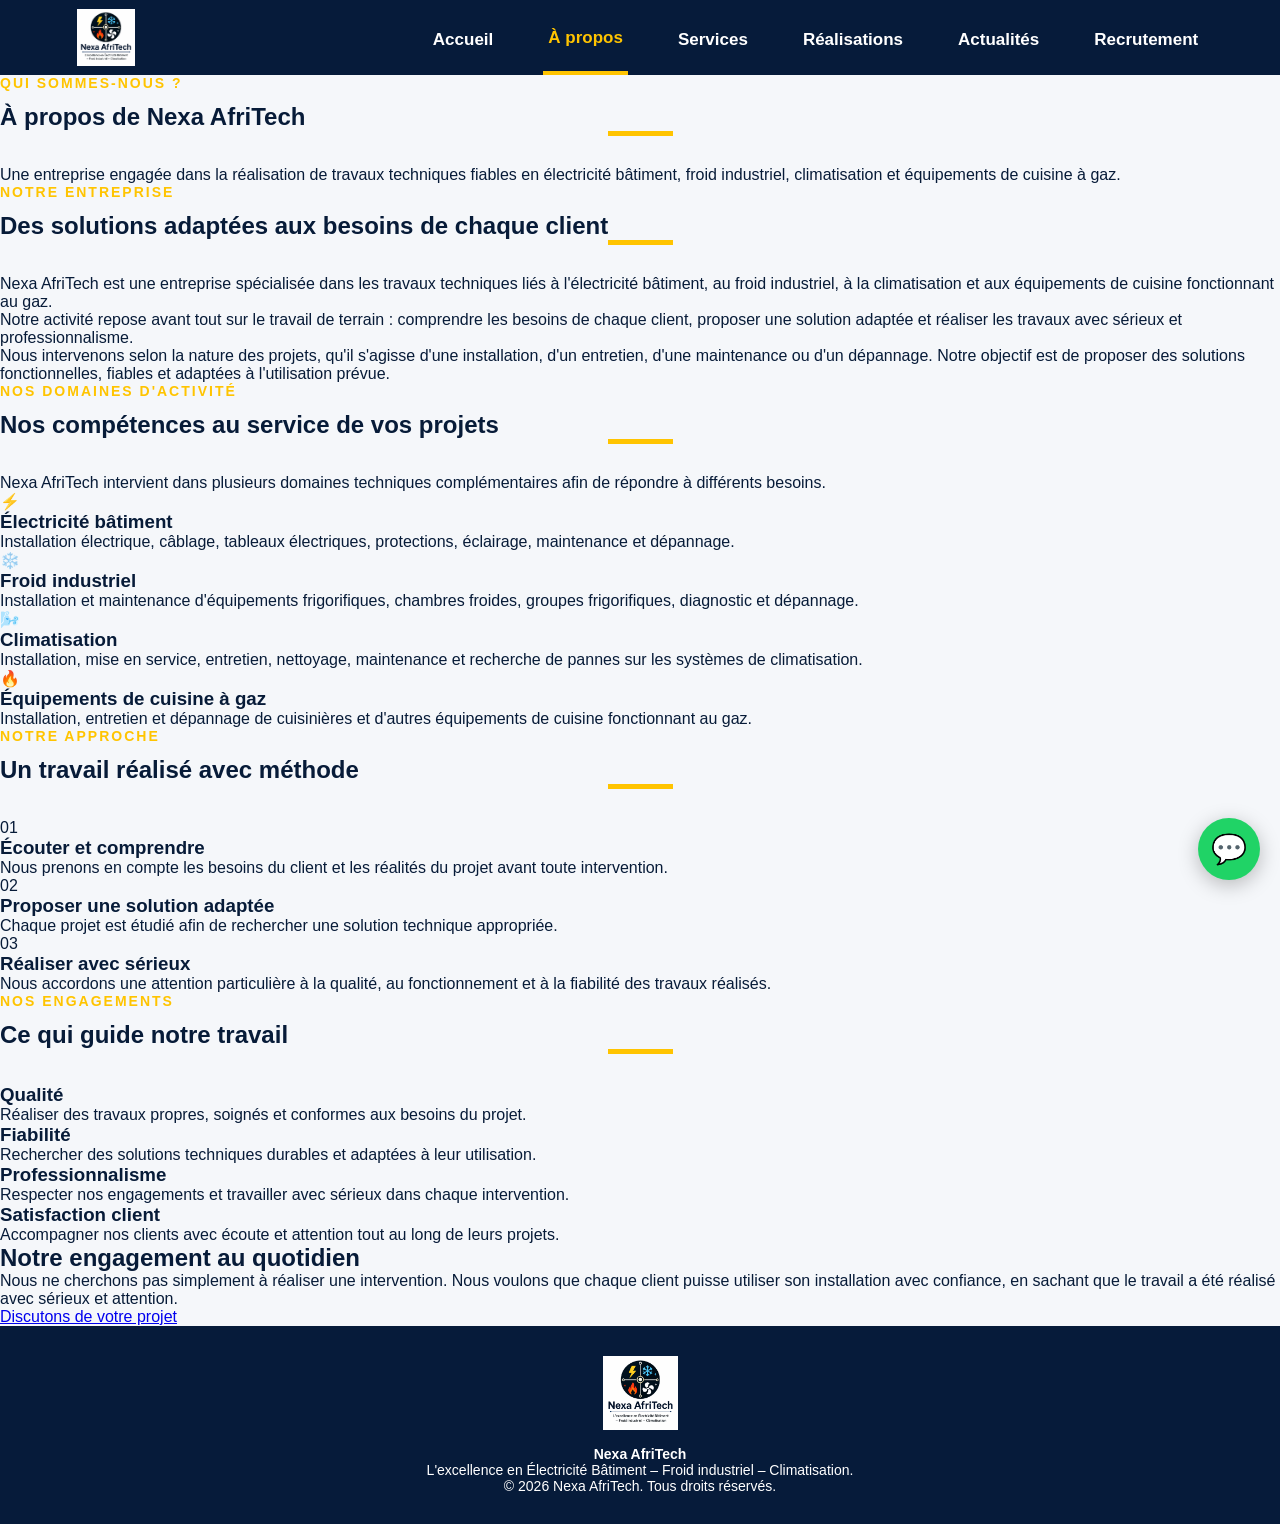
==== a-propos.html @ 1cb31bac "Create a-propos.html" ====
<!DOCTYPE html>
<html lang="fr-BJ">

<head>

    <meta charset="UTF-8">

    <meta
        name="viewport"
        content="width=device-width, initial-scale=1.0">

    <title>
        À propos | Nexa AfriTech
    </title>

    <meta
        name="description"
        content="Découvrez Nexa AfriTech, entreprise spécialisée en électricité bâtiment, froid industriel, climatisation et équipements de cuisine à gaz.">

    <meta
        name="robots"
        content="index, follow">

    <meta
        name="author"
        content="Nexa AfriTech">

    <meta
        name="theme-color"
        content="#061b3a">

    <link
        rel="canonical"
        href="https://nexaafritech71-afk.github.io/NexaAfriTech/a-propos.html">

    <!-- OPEN GRAPH -->

    <meta
        property="og:type"
        content="website">

    <meta
        property="og:locale"
        content="fr_BJ">

    <meta
        property="og:site_name"
        content="Nexa AfriTech">

    <meta
        property="og:title"
        content="À propos | Nexa AfriTech">

    <meta
        property="og:description"
        content="Découvrez Nexa AfriTech et nos domaines d'expertise.">

    <meta
        property="og:url"
        content="https://nexaafritech71-afk.github.io/NexaAfriTech/a-propos.html">

    <meta
        property="og:image"
        content="https://nexaafritech71-afk.github.io/NexaAfriTech/logo.webp">

    <link
        rel="stylesheet"
        href="style.css">

</head>


<body>


<!-- =========================
     MENU
========================== -->

<header class="navbar">

    <a
        href="index.html"
        class="brand"
        aria-label="Accueil Nexa AfriTech">

        <img
            src="logo.webp"
            alt="Logo Nexa AfriTech"
            width="58"
            height="58">

    </a>


    <button
        class="menu-toggle"
        id="menuToggle"
        type="button"
        aria-label="Ouvrir le menu"
        aria-expanded="false"
        aria-controls="navLinks">

        ☰

    </button>


    <nav
        class="nav-links"
        id="navLinks"
        aria-label="Navigation principale">

        <a href="index.html">
            Accueil
        </a>

        <a
            href="a-propos.html"
            class="active"
            aria-current="page">

            À propos
        </a>

        <a href="services.html">
            Services
        </a>

        <a href="realisations.html">
            Réalisations
        </a>

        <a href="actualites.html">
            Actualités
        </a>

        <a href="recrutement.html">
            Recrutement
        </a>

    </nav>

</header>


<main>


<!-- =========================
     EN-TÊTE
========================== -->

<section class="apropos-header">

    <p class="section-subtitle">
        QUI SOMMES-NOUS ?
    </p>

    <h1>
        À propos de Nexa AfriTech
    </h1>

    <div class="yellow-line"></div>

    <p>
        Une entreprise engagée dans la réalisation de travaux
        techniques fiables en électricité bâtiment, froid industriel,
        climatisation et équipements de cuisine à gaz.
    </p>

</section>


<!-- =========================
     PRÉSENTATION
========================== -->

<section class="apropos-presentation">

    <div class="apropos-presentation-content">

        <div class="apropos-text">

            <p class="section-subtitle">
                NOTRE ENTREPRISE
            </p>

            <h2>
                Des solutions adaptées aux besoins de chaque client
            </h2>

            <div class="yellow-line"></div>

            <p>
                Nexa AfriTech est une entreprise spécialisée dans les
                travaux techniques liés à l'électricité bâtiment, au froid
                industriel, à la climatisation et aux équipements de cuisine
                fonctionnant au gaz.
            </p>

            <p>
                Notre activité repose avant tout sur le travail de terrain :
                comprendre les besoins de chaque client, proposer une solution
                adaptée et réaliser les travaux avec sérieux et professionnalisme.
            </p>

            <p>
                Nous intervenons selon la nature des projets, qu'il s'agisse
                d'une installation, d'un entretien, d'une maintenance ou d'un
                dépannage. Notre objectif est de proposer des solutions
                fonctionnelles, fiables et adaptées à l'utilisation prévue.
            </p>

        </div>

    </div>

</section>


<!-- =========================
     DOMAINES D'ACTIVITÉ
========================== -->

<section class="apropos-domains">

    <div class="apropos-section-intro">

        <p class="section-subtitle">
            NOS DOMAINES D'ACTIVITÉ
        </p>

        <h2>
            Nos compétences au service de vos projets
        </h2>

        <div class="yellow-line"></div>

        <p>
            Nexa AfriTech intervient dans plusieurs domaines techniques
            complémentaires afin de répondre à différents besoins.
        </p>

    </div>


    <div class="apropos-domains-grid">


        <!-- ÉLECTRICITÉ -->

        <article class="apropos-domain-card">

            <div class="apropos-domain-icon">
                ⚡
            </div>

            <h3>
                Électricité bâtiment
            </h3>

            <p>
                Installation électrique, câblage, tableaux électriques,
                protections, éclairage, maintenance et dépannage.
            </p>

        </article>


        <!-- FROID -->

        <article class="apropos-domain-card">

            <div class="apropos-domain-icon">
                ❄️
            </div>

            <h3>
                Froid industriel
            </h3>

            <p>
                Installation et maintenance d'équipements frigorifiques,
                chambres froides, groupes frigorifiques, diagnostic
                et dépannage.
            </p>

        </article>


        <!-- CLIMATISATION -->

        <article class="apropos-domain-card">

            <div class="apropos-domain-icon">
                🌬️
            </div>

            <h3>
                Climatisation
            </h3>

            <p>
                Installation, mise en service, entretien, nettoyage,
                maintenance et recherche de pannes sur les systèmes
                de climatisation.
            </p>

        </article>


        <!-- GAZ -->

        <article class="apropos-domain-card">

            <div class="apropos-domain-icon">
                🔥
            </div>

            <h3>
                Équipements de cuisine à gaz
            </h3>

            <p>
                Installation, entretien et dépannage de cuisinières
                et d'autres équipements de cuisine fonctionnant au gaz.
            </p>

        </article>

    </div>

</section>


<!-- =========================
     NOTRE FAÇON DE TRAVAILLER
========================== -->

<section class="apropos-work">

    <div class="apropos-work-content">

        <p class="section-subtitle">
            NOTRE APPROCHE
        </p>

        <h2>
            Un travail réalisé avec méthode
        </h2>

        <div class="yellow-line"></div>

        <div class="apropos-work-grid">

            <div class="apropos-work-item">

                <span>01</span>

                <h3>
                    Écouter et comprendre
                </h3>

                <p>
                    Nous prenons en compte les besoins du client
                    et les réalités du projet avant toute intervention.
                </p>

            </div>


            <div class="apropos-work-item">

                <span>02</span>

                <h3>
                    Proposer une solution adaptée
                </h3>

                <p>
                    Chaque projet est étudié afin de rechercher
                    une solution technique appropriée.
                </p>

            </div>


            <div class="apropos-work-item">

                <span>03</span>

                <h3>
                    Réaliser avec sérieux
                </h3>

                <p>
                    Nous accordons une attention particulière
                    à la qualité, au fonctionnement et à la fiabilité
                    des travaux réalisés.
                </p>

            </div>

        </div>

    </div>

</section>


<!-- =========================
     NOS ENGAGEMENTS
========================== -->

<section class="apropos-engagements">

    <div class="apropos-section-intro">

        <p class="section-subtitle">
            NOS ENGAGEMENTS
        </p>

        <h2>
            Ce qui guide notre travail
        </h2>

        <div class="yellow-line"></div>

    </div>


    <div class="apropos-engagements-grid">

        <div class="apropos-engagement">

            <h3>
                Qualité
            </h3>

            <p>
                Réaliser des travaux propres, soignés
                et conformes aux besoins du projet.
            </p>

        </div>


        <div class="apropos-engagement">

            <h3>
                Fiabilité
            </h3>

            <p>
                Rechercher des solutions techniques
                durables et adaptées à leur utilisation.
            </p>

        </div>


        <div class="apropos-engagement">

            <h3>
                Professionnalisme
            </h3>

            <p>
                Respecter nos engagements et travailler
                avec sérieux dans chaque intervention.
            </p>

        </div>


        <div class="apropos-engagement">

            <h3>
                Satisfaction client
            </h3>

            <p>
                Accompagner nos clients avec écoute
                et attention tout au long de leurs projets.
            </p>

        </div>

    </div>

</section>


<!-- =========================
     CONCLUSION
========================== -->

<section class="apropos-conclusion">

    <div class="apropos-conclusion-content">

        <h2>
            Notre engagement au quotidien
        </h2>

        <p>
            Nous ne cherchons pas simplement à réaliser une intervention.
            Nous voulons que chaque client puisse utiliser son installation
            avec confiance, en sachant que le travail a été réalisé avec
            sérieux et attention.
        </p>

        <a
            href="index.html#contact"
            class="apropos-contact-button">

            Discutons de votre projet

        </a>

    </div>

</section>


</main>


<!-- =========================
     WHATSAPP FLOTTANT
========================== -->

<a
    href="https://wa.me/2290162331017?text=Bonjour%20Nexa%20AfriTech%2C%20je%20souhaite%20obtenir%20des%20informations."
    class="whatsapp"
    target="_blank"
    rel="noopener noreferrer"
    aria-label="Contacter Nexa AfriTech sur WhatsApp">

    💬

</a>


<!-- =========================
     FOOTER
========================== -->

<footer>

    <a
        href="index.html"
        aria-label="Retour à l'accueil Nexa AfriTech">

        <img
            src="logo.webp"
            alt="Logo Nexa AfriTech"
            width="90"
            height="90">

    </a>


    <p>
        <strong>Nexa AfriTech</strong><br>
        L'excellence en Électricité Bâtiment –
        Froid industriel – Climatisation.
    </p>


    <p>
        © 2026 Nexa AfriTech.
        Tous droits réservés.
    </p>

</footer>


<!-- =========================
     MENU MOBILE
========================== -->

<script>

const menuToggle = document.getElementById("menuToggle");
const navLinks = document.getElementById("navLinks");

if (menuToggle && navLinks) {

    menuToggle.addEventListener("click", function () {

        const isOpen = navLinks.classList.toggle("show");

        menuToggle.setAttribute(
            "aria-expanded",
            String(isOpen)
        );

    });


    const links = navLinks.querySelectorAll("a");

    links.forEach(function (link) {

        link.addEventListener("click", function () {

            navLinks.classList.remove("show");

            menuToggle.setAttribute(
                "aria-expanded",
                "false"
            );

        });

    });

}

</script>


</body>

          </html>
---- style.css ----
* {
    margin: 0;
    padding: 0;
    box-sizing: border-box;
}

html {
    scroll-behavior: smooth;
}

body {
    font-family: Arial, Helvetica, sans-serif;
    background: #f5f7fa;
    color: #071b38;
}


/* ================= MENU ================= */

.navbar {
    height: 75px;
    background: #061b3a;
    display: flex;
    align-items: center;
    justify-content: space-between;
    padding: 0 6%;
    position: relative;
    z-index: 1000;
}

.brand img {
    width: 58px;
    height: 58px;
    object-fit: contain;
    display: block;
}

.nav-links {
    display: flex;
    align-items: center;
    gap: 45px;
}

.nav-links a {
    color: white;
    text-decoration: none;
    font-size: 17px;
    font-weight: bold;
    padding: 27px 5px 23px;
    transition: 0.3s;
}

.nav-links a:hover,
.nav-links a.active {
    color: #ffc400;
    border-bottom: 4px solid #ffc400;
}

.menu-toggle {
    display: none;
    border: none;
    background: transparent;
    color: white;
    font-size: 34px;
    cursor: pointer;
}


/* ================= COUVERTURE ================= */

.hero {
    min-height: 590px;
    background: linear-gradient(
        115deg,
        #041936 0%,
        #07305d 55%,
        #061b3a 100%
    );

    display: flex;
    align-items: center;
    justify-content: space-between;

    padding: 55px 8%;
    position: relative;
    overflow: hidden;
}

.hero::after {
    content: "";
    position: absolute;
    width: 180px;
    height: 700px;
    background: #ffc400;
    right: -100px;
    top: -70px;
    transform: rotate(32deg);
    opacity: 0.95;
}

.hero-content {
    width: 55%;
    position: relative;
    z-index: 2;
}

.hero-small {
    color: #ffc400;
    font-size: 15px;
    font-weight: bold;
    letter-spacing: 2px;
    margin-bottom: 20px;
}

.hero h1 {
    color: white;
    font-size: clamp(55px, 7vw, 92px);
    line-height: 0.95;
    margin-bottom: 28px;
    text-shadow: 0 4px 15px rgba(0, 0, 0, 0.45);
}

.hero h1 span {
    color: #ffc400;
}

.hero-text {
    color: white;
    font-size: 24px;
    line-height: 1.5;
    font-weight: bold;
    margin-bottom: 30px;
    text-shadow: 0 2px 8px rgba(0, 0, 0, 0.45);
}

.call-button {
    display: inline-block;
    background: #ffc400;
    color: #071b38;
    padding: 15px 30px;
    border-radius: 35px;
    text-decoration: none;
    font-size: 18px;
    font-weight: bold;
    transition: 0.3s;
}

.call-button:hover {
    transform: translateY(-3px);
    background: #ffd633;
}
.call-button {
    box-shadow: 0 5px 15px rgba(0, 0, 0, 0.25);
}
.call-button:active {
    transform: translateY(1px);
}
.hero-logo {
    width: 40%;
    text-align: center;
    position: relative;
    z-index: 2;
}

.hero-logo img {
    width: 200px;
    height: 200px;
    object-fit: contain;
    background: white;
    border-radius: 50%;
    padding: 8px;
    box-shadow: 0 12px 35px rgba(0, 0, 0, 0.35);
}


/* ================= SECTIONS ================= */

.about,
.services,
.contact {
    padding: 65px 7%;
    text-align: center;
}

.about {
    background: #ffffff;
}

.about h2,
.services h2,
.contact h2 {
    color: #071b38;
    font-size: 35px;
    margin-bottom: 12px;
}

.yellow-line {
    width: 65px;
    height: 5px;
    background: #ffc400;
    margin: 0 auto 30px;
}

.about p {
    max-width: 850px;
    margin: auto;
    color: #444;
    font-size: 18px;
    line-height: 1.7;
}


/* ================= SERVICES ================= */

.services {
    background: #f5f7fa;
}

.services-grid {
    max-width: 1100px;
    margin: 0 auto;
    display: grid;
    grid-template-columns: repeat(3, 1fr);
    gap: 25px;
}

.service-card {
    background: white;
    border-radius: 15px;
    padding: 30px;
    text-align: left;
    box-shadow: 0 7px 25px rgba(0, 0, 0, 0.09);
    transition: 0.3s;
}
.service-card:hover {
    transform: translateY(-6px);
    box-shadow: 0 12px 30px rgba(0, 0, 0, 0.15);
}

.service-icon {
    width: 65px;
    height: 65px;
    background: #071b38;
    color: #ffc400;
    border-radius: 50%;
    display: flex;
    justify-content: center;
    align-items: center;
    font-size: 32px;
    margin-bottom: 20px;
}
.service-card:hover .service-icon {
    transform: rotate(8deg) scale(1.05);
}
.service-card h3 {
    color: #071b38;
    font-size: 22px;
    line-height: 1.2;
}

.small-line {
    width: 45px;
    height: 4px;
    background: #ffc400;
    margin: 14px 0;
}

.service-card p {
    color: #444;
    font-size: 16px;
    line-height: 1.6;
}


/* ================= CONTACT ================= */

.contact {
    background: white;
}

.contact p {
    color: #444;
    font-size: 18px;
    margin-bottom: 25px;
}

.contact .phone {
    margin-top: 25px;
    line-height: 1.8;
    font-weight: bold;
    color: #071b38;
}


/* ================= WHATSAPP ================= */

.whatsapp {
    position: fixed;
    right: 20px;
    bottom: 20px;

    width: 62px;
    height: 62px;

    background: #20d366;
    color: white;

    border-radius: 50%;

    display: flex;
    align-items: center;
    justify-content: center;

    text-decoration: none;
    font-size: 29px;

    box-shadow: 0 5px 20px rgba(0, 0, 0, 0.25);

    z-index: 9999;
}
.whatsapp:hover {
    transform: scale(1.08);
}

/* ================= FOOTER ================= */

footer {
    background: #061b3a;
    color: white;
    text-align: center;
    padding: 30px 20px;
}

footer img {
    width: 75px;
    height: auto;
    margin-bottom: 12px;
}

footer p {
    font-size: 14px;
}


/* ================= MOBILE ================= */

@media (max-width: 768px) {

    .navbar {
        height: 70px;
        padding: 0 18px;
    }

    .brand img {
        width: 52px;
        height: 52px;
    }

    .menu-toggle {
        display: block;
    }

    .nav-links {
        display: none;

        position: absolute;
        top: 70px;
        left: 0;

        width: 100%;

        background: #061b3a;

        flex-direction: column;
        align-items: stretch;

        gap: 0;

        padding: 10px 0;
    }

    .nav-links.show {
        display: flex;
    }

    .nav-links a {
        padding: 16px 25px;
        font-size: 17px;
        border-bottom: 1px solid rgba(255,255,255,0.1);
    }

    .hero {
        min-height: 680px;
        padding: 50px 25px;
        flex-direction: column;
        align-items: center;
        text-align: center;
    }

    .hero::after {
        display: none;
    }

    .hero-content {
        width: 100%;
    }

    .hero-small {
        font-size: 12px;
    }

    .hero h1 {
        font-size: 58px;
    }

    .hero-text {
        font-size: 19px;
    }

    .hero-logo {
        width: 100%;
        margin-top: 35px;
    }

    .hero-logo img {
        width: 150px;
        height: 150px;
    }

    .about,
    .services,
    .contact {
        padding: 50px 20px;
    }

    .about h2,
    .services h2,
    .contact h2 {
        font-size: 30px;
    }

    .services-grid {
        grid-template-columns: 1fr;
    }

    .service-card {
        padding: 25px;
    }

    .whatsapp {
        width: 58px;
        height: 58px;
        right: 16px;
        bottom: 16px;
    }
}
/* CORRECTION MENU MOBILE */

@media (max-width: 768px) {

    .menu-toggle {
        display: block !important;
        position: relative;
        z-index: 10001;
    }

    .nav-links {
        display: none !important;
        position: absolute;
        top: 70px;
        left: 0;
        width: 100%;
        background: #061b3a;
        flex-direction: column;
        z-index: 10000;
    }

    .nav-links.show {
        display: flex !important;
    }

    .nav-links a {
        display: block;
        width: 100%;
        padding: 18px 25px;
        color: white;
        border-bottom: 1px solid rgba(255,255,255,0.15);
    }
}
/* =========================
   GALERIE RÉALISATIONS
========================= */

.realisation-header {
    background: #061b3a;
    color: white;
    text-align: center;
    padding: 60px 20px 45px;
}

.realisation-header > p:first-child {
    color: #ffc400;
    font-size: 14px;
    font-weight: bold;
    letter-spacing: 2px;
    margin-bottom: 12px;
}

.realisation-header h1 {
    font-size: 42px;
    margin-bottom: 15px;
}

.realisation-header .intro {
    max-width: 700px;
    margin: auto;
    color: #e5e5e5;
    font-size: 17px;
    line-height: 1.6;
}

.gallery-section {
    background: #f5f7fa;
    padding: 60px 7%;
}

.gallery {
    max-width: 1150px;
    margin: auto;
    display: grid;
    grid-template-columns: repeat(3, 1fr);
    gap: 28px;
}

.gallery-item {
    background: white;
    border-radius: 16px;
    overflow: hidden;
    box-shadow: 0 8px 25px rgba(0,0,0,0.12);
    transition: transform 0.3s ease, box-shadow 0.3s ease;
}

.gallery-item:hover {
    transform: translateY(-7px);
    box-shadow: 0 15px 35px rgba(0,0,0,0.18);
}

.gallery-item img {
    width: 100%;
    height: 270px;
    display: block;
    object-fit: cover;
    transition: transform 0.5s ease;
}

.gallery-item:hover img {
    transform: scale(1.06);
}

.gallery-caption {
    padding: 18px 20px;
}

.gallery-caption h3 {
    color: #071b38;
    font-size: 19px;
    margin-bottom: 7px;
}

.gallery-caption p {
    color: #666;
    font-size: 15px;
}


/* =========================
   MOBILE
========================= */

@media (max-width: 768px) {

    .realisation-header {
        padding: 45px 20px 35px;
    }

    .realisation-header h1 {
        font-size: 34px;
    }

    .gallery-section {
        padding: 45px 20px;
    }

    .gallery {
        grid-template-columns: 1fr;
        gap: 22px;
    }

    .gallery-item img {
        height: 240px;
    }
}
/* =========================
   FORMULAIRE DE CONTACT
========================= */

.contact-form {
    max-width: 750px;
    margin: 35px auto 30px;
    display: flex;
    flex-direction: column;
    gap: 16px;
    text-align: left;
}

.contact-form input,
.contact-form textarea {
    width: 100%;
    padding: 16px 18px;
    border: 1px solid #d9dee7;
    border-radius: 10px;
    background: #f8f9fb;
    color: #071b38;
    font-size: 16px;
    font-family: Arial, Helvetica, sans-serif;
    outline: none;
    transition: 0.3s;
}

.contact-form input:focus,
.contact-form textarea:focus {
    border-color: #ffc400;
    background: white;
    box-shadow: 0 0 0 3px rgba(255, 196, 0, 0.15);
}

.contact-form textarea {
    resize: vertical;
}

.contact-form button {
    align-self: center;
    border: none;
    background: #ffc400;
    color: #071b38;
    padding: 16px 32px;
    border-radius: 30px;
    font-size: 17px;
    font-weight: bold;
    cursor: pointer;
    transition: 0.3s;
}

.contact-form button:hover {
    transform: translateY(-3px);
    background: #ffd633;
}

.contact-info {
    margin-top: 25px;
    text-align: center;
}

.contact-info p {
    margin-bottom: 8px;
    font-weight: bold;
    color: #071b38;
}

.contact-info a {
    display: inline-block;
    margin-top: 10px;
    color: #168c45;
    font-weight: bold;
    text-decoration: none;
}

.contact-info a:hover {
    text-decoration: underline;
}


/* MOBILE */

@media (max-width: 768px) {

    .contact-form {
        width: 100%;
        margin-top: 30px;
    }

    .contact-form input,
    .contact-form textarea {
        font-size: 16px;
        padding: 15px;
    }

    .contact-form button {
        width: 100%;
    }
}
/* =========================
   POURQUOI NOUS CHOISIR
========================= */

.why-us {
    background: #061b3a;
    color: white;
    text-align: center;
    padding: 70px 7%;
}

.section-subtitle {
    color: #ffc400;
    font-size: 14px;
    font-weight: bold;
    letter-spacing: 2px;
    margin-bottom: 12px;
}

.why-us h2 {
    font-size: 36px;
    margin-bottom: 12px;
}

.why-intro {
    max-width: 700px;
    margin: 0 auto 40px;
    color: #dce3ed;
    font-size: 17px;
    line-height: 1.6;
}

.why-grid {
    max-width: 1100px;
    margin: auto;

    display: grid;
    grid-template-columns: repeat(4, 1fr);

    gap: 22px;
}

.why-card {
    background: white;
    color: #071b38;

    padding: 30px 22px;

    border-radius: 15px;

    box-shadow: 0 8px 25px rgba(0,0,0,0.15);

    transition: 0.3s;
}

.why-card:hover {
    transform: translateY(-7px);
}

.why-icon {
    width: 65px;
    height: 65px;

    margin: 0 auto 18px;

    background: #ffc400;

    border-radius: 50%;

    display: flex;
    align-items: center;
    justify-content: center;

    font-size: 30px;
}

.why-card h3 {
    font-size: 19px;
    margin-bottom: 12px;
}

.why-card p {
    color: #555;
    font-size: 15px;
    line-height: 1.6;
}


/* MOBILE */

@media (max-width: 768px) {

    .why-us {
        padding: 55px 20px;
    }

    .why-us h2 {
        font-size: 30px;
    }

    .why-grid {
        grid-template-columns: 1fr;
        gap: 18px;
    }

    .why-card {
        padding: 28px 22px;
    }
}
.popup-projet {
    display: none;
    position: fixed;
    z-index: 9999;
    top: 0;
    left: 0;
    width: 100%;
    height: 100%;
    background: rgba(0, 0, 0, 0.85);
    justify-content: center;
    align-items: center;
    padding: 20px;
    box-sizing: border-box;
}

.popup-contenu {
    position: relative;
    max-width: 900px;
    width: 100%;
    max-height: 90vh;
    text-align: center;
}

.popup-contenu img {
    max-width: 100%;
    max-height: 85vh;
    border-radius: 12px;
    object-fit: contain;
}

.popup-fermer {
    position: absolute;
    top: -45px;
    right: 0;
    background: transparent;
    border: none;
    color: white;
    font-size: 40px;
    cursor: pointer;
    line-height: 1;
}

.popup-fermer:hover {
    opacity: 0.7;
    }
.image-realisation {
    width: 100%;
    height: 220px;
    object-fit: cover;
    border-radius: 12px;
    display: block;
    margin-bottom: 20px;
}


/* =========================
   ACCESSIBILITÉ / SEO TECHNIQUE
========================= */
.sr-only {
    position: absolute;
    width: 1px;
    height: 1px;
    padding: 0;
    margin: -1px;
    overflow: hidden;
    clip: rect(0, 0, 0, 0);
    white-space: nowrap;
    border: 0;
}

img {
    max-width: 100%;
}

button:focus-visible,
a:focus-visible,
input:focus-visible,
textarea:focus-visible {
    outline: 3px solid #ffc400;
    outline-offset: 3px;
}/* =========================================
   NEXA AFRITECH — CARTES RÉALISATIONS
   ========================================= */

.realisations-page {
    max-width: 1200px;
    margin: 0 auto;
    padding: 60px 20px;
}

.realisations-header {
    text-align: center;
    margin-bottom: 45px;
}

.realisations-header h1 {
    color: #071b38;
    font-size: clamp(32px, 5vw, 48px);
    margin-bottom: 15px;
}

.realisations-header p {
    max-width: 800px;
    margin: 0 auto;
    color: #555;
    font-size: 17px;
    line-height: 1.7;
}

.projets-grid {
    width: 100%;
    max-width: 1150px;
    margin: 0 auto;

    display: grid;
    grid-template-columns: repeat(3, minmax(0, 1fr));
    gap: 30px;
}

.projet-card {
    background: #ffffff;
    border-radius: 16px;
    overflow: hidden;

    box-shadow: 0 8px 25px rgba(0, 0, 0, 0.12);

    display: flex;
    flex-direction: column;

    transition:
        transform 0.3s ease,
        box-shadow 0.3s ease;
}

.projet-card:hover {
    transform: translateY(-6px);
    box-shadow: 0 15px 35px rgba(0, 0, 0, 0.18);
}

/* IMAGE — FORMAT UNIFORME 16:9 */

.projet-image {
    width: 100%;
    aspect-ratio: 16 / 9;
    overflow: hidden;
    background: #e9edf2;
}

.projet-image img {
    display: block;

    width: 100%;
    height: 100%;

    object-fit: cover;
    object-position: center;

    cursor: pointer;

    transition: transform 0.4s ease;
}

.projet-card:hover .projet-image img {
    transform: scale(1.04);
}

/* CONTENU */

.projet-content {
    padding: 22px;

    display: flex;
    flex-direction: column;
    flex: 1;
}

.projet-content h2 {
    color: #071b38;
    text-align: left;
    font-size: 22px;

    margin: 0 0 12px;
}

.projet-content p {
    color: #555;
    font-size: 15px;
    line-height: 1.65;

    margin: 0 0 12px;
}

/* BOUTON VOIR LE PROJET */

.voir-projet {
    display: inline-flex;
    align-items: center;
    justify-content: center;

    width: 100%;

    margin-top: 10px;
    padding: 13px 20px;

    border: none;
    border-radius: 30px;

    background: #ffc400;
    color: #071b38;

    font-size: 15px;
    font-weight: bold;

    cursor: pointer;

    transition:
        transform 0.3s ease,
        background 0.3s ease,
        box-shadow 0.3s ease;
}

.voir-projet:hover {
    background: #ffd633;
    transform: translateY(-2px);

    box-shadow: 0 6px 16px rgba(0, 0, 0, 0.15);
}

.voir-projet:active {
    transform: translateY(0);
}


/* =========================================
   POPUP
   ========================================= */

.popup-projet {
    position: fixed;

    inset: 0;

    z-index: 99999;

    display: flex;

    align-items: center;
    justify-content: center;

    padding: 25px;

    background: rgba(0, 0, 0, 0.88);
}

.popup-projet[hidden] {
    display: none;
}

.popup-contenu {
    position: relative;

    width: 100%;
    max-width: 1000px;

    max-height: 90vh;

    display: flex;
    align-items: center;
    justify-content: center;
}

.popup-contenu img {
    display: block;

    max-width: 100%;
    max-height: 82vh;

    width: auto;
    height: auto;

    object-fit: contain;

    border-radius: 12px;

    box-shadow: 0 15px 45px rgba(0, 0, 0, 0.4);
}

/* BOUTON RETOUR */

.popup-retour {
    position: absolute;

    top: -55px;
    right: 0;

    border: none;
    border-radius: 25px;

    padding: 10px 18px;

    background: #ffc400;
    color: #071b38;

    font-size: 15px;
    font-weight: bold;

    cursor: pointer;

    transition:
        transform 0.3s ease,
        background 0.3s ease;
}

.popup-retour:hover {
    background: #ffd633;
    transform: translateY(-2px);
}


/* =========================================
   TABLETTE
   ========================================= */

@media (max-width: 900px) {

    .projets-grid {
        grid-template-columns: repeat(2, minmax(0, 1fr));
        gap: 25px;
    }
}


/* =========================================
   MOBILE
   ========================================= */

@media (max-width: 600px) {

    .realisations-page {
        padding: 45px 15px;
    }

    .realisations-header {
        margin-bottom: 35px;
    }

    .realisations-header h1 {
        font-size: 34px;
    }

    .realisations-header p {
        font-size: 16px;
    }

    .projets-grid {
        grid-template-columns: 1fr;
        gap: 25px;
    }

    .projet-card {
        border-radius: 14px;
    }

    .projet-image {
        aspect-ratio: 16 / 9;
    }

    .projet-content {
        padding: 18px;
    }

    .projet-content h2 {
        font-size: 20px;
    }

    .voir-projet {
        padding: 13px 18px;
    }

    .popup-projet {
        padding: 15px;
    }

    .popup-contenu {
        max-height: 85vh;
    }

    .popup-contenu img {
        max-height: 75vh;
        border-radius: 10px;
    }

    .popup-retour {
        top: -50px;
        right: 0;

        padding: 9px 15px;
        font-size: 14px;
    }
/* =========================================
   CONTACT — PAGE RÉALISATIONS
========================================= */

.realisations-contact {
    background: #061b3a;
    color: white;
    padding: 70px 20px;
    text-align: center;
}

.realisations-contact-content {
    max-width: 1000px;
    margin: 0 auto;
}

.contact-label {
    color: #ffc400;
    font-size: 14px;
    font-weight: bold;
    letter-spacing: 2px;
    margin-bottom: 12px;
}

.realisations-contact h2 {
    color: white;
    font-size: clamp(28px, 4vw, 40px);
    line-height: 1.2;
    margin: 0 0 15px;
}

.contact-description {
    max-width: 750px;
    margin: 0 auto 35px;
    color: #dce3ed;
    font-size: 17px;
    line-height: 1.7;
}


/* =========================================
   INFORMATIONS DE CONTACT
========================================= */

.contact-actions {
    display: flex;
    flex-wrap: wrap;
    justify-content: center;
    gap: 14px;
    max-width: 900px;
    margin: 0 auto 40px;
}

.contact-action {
    display: inline-flex;
    align-items: center;
    justify-content: center;

    min-width: 220px;
    min-height: 52px;

    padding: 13px 22px;

    border-radius: 30px;
    border: 2px solid transparent;

    font-size: 15px;
    font-weight: bold;

    text-decoration: none;

    transition:
        transform 0.3s ease,
        box-shadow 0.3s ease,
        background 0.3s ease;
}


/* TÉLÉPHONE */

.contact-action.call {
    background: #ffc400;
    color: #071b38;
}

.contact-action.call:hover {
    background: #ffd633;
    transform: translateY(-3px);
    box-shadow: 0 8px 20px rgba(0,0,0,0.25);
}


/* WHATSAPP */

.contact-action.whatsapp-btn {
    background: #20d366;
    color: white;
}

.contact-action.whatsapp-btn:hover {
    background: #18b957;
    transform: translateY(-3px);
    box-shadow: 0 8px 20px rgba(0,0,0,0.25);
}


/* EMAIL */

.contact-action.email {
    background: white;
    color: #071b38;
}

.contact-action.email:hover {
    background: #f1f3f6;
    transform: translateY(-3px);
    box-shadow: 0 8px 20px rgba(0,0,0,0.25);
}


/* =========================================
   FORMULAIRE CLIENT
========================================= */

.contact-form-realisation {
    max-width: 760px;
    margin: 10px auto 0;

    padding: 30px;

    background: white;

    border-radius: 18px;

    box-shadow:
        0 12px 35px rgba(0,0,0,0.22);

    text-align: left;
}

.contact-form-realisation h3 {
    color: #071b38;
    text-align: center;

    font-size: 24px;

    margin-bottom: 8px;
}

.contact-form-realisation .form-intro {
    color: #666;

    text-align: center;

    font-size: 15px;

    line-height: 1.6;

    margin-bottom: 25px;
}


/* GRILLE DES CHAMPS */

.contact-form-grid {
    display: grid;

    grid-template-columns:
        repeat(2, minmax(0, 1fr));

    gap: 16px;
}


/* GROUPE */

.form-group {
    display: flex;
    flex-direction: column;

    gap: 7px;
}

.form-group.full {
    grid-column: 1 / -1;
}

.form-group label {
    color: #071b38;

    font-size: 14px;

    font-weight: bold;
}


/* CHAMPS */

.form-group input,
.form-group textarea {
    width: 100%;

    padding: 14px 16px;

    border: 1px solid #d9dee7;

    border-radius: 10px;

    background: #f8f9fb;

    color: #071b38;

    font-size: 16px;

    outline: none;

    transition:
        border-color 0.3s ease,
        box-shadow 0.3s ease,
        background 0.3s ease;
}

.form-group input {
    height: 52px;
}

.form-group textarea {
    min-height: 150px;

    resize: vertical;
}

.form-group input:focus,
.form-group textarea:focus {
    border-color: #ffc400;

    background: white;

    box-shadow:
        0 0 0 3px rgba(255,196,0,0.15);
}


/* BOUTON ENVOYER */

.contact-submit {
    width: 100%;

    margin-top: 20px;

    padding: 15px 25px;

    border: none;

    border-radius: 30px;

    background: #ffc400;

    color: #071b38;

    font-size: 17px;

    font-weight: bold;

    cursor: pointer;

    transition:
        transform 0.3s ease,
        background 0.3s ease,
        box-shadow 0.3s ease;
}

.contact-submit:hover {
    background: #ffd633;

    transform: translateY(-2px);

    box-shadow:
        0 8px 20px rgba(0,0,0,0.18);
}


/* =========================================
   MOBILE
========================================= */

@media (max-width: 768px) {

    .realisations-contact {
        padding: 55px 16px;
    }

    .realisations-contact h2 {
        font-size: 30px;
    }

    .contact-description {
        font-size: 16px;
    }

    .contact-actions {
        flex-direction: column;
        gap: 12px;
    }

    .contact-action {
        width: 100%;
        min-width: 0;
    }

    .contact-form-realisation {
        padding: 22px 18px;
        border-radius: 15px;
    }

    .contact-form-grid {
        grid-template-columns: 1fr;
        gap: 15px;
    }

    .form-group.full {
        grid-column: auto;
    }

    .contact-form-realisation h3 {
        font-size: 21px;
    }

}/* =========================
   AVIS GOOGLE
========================= */

.google-reviews {
    padding: 70px 20px;
    text-align: center;
    background: #f7f9fc;
}

.google-reviews h2 {
    margin: 10px auto 0;
    font-size: 2rem;
    color: #061b3a;
}

.google-reviews-text {
    max-width: 700px;
    margin: 20px auto 30px;
    line-height: 1.7;
    color: #555;
}

.google-review-button {
    display: inline-flex;
    align-items: center;
    justify-content: center;
    gap: 8px;
    padding: 14px 26px;
    border-radius: 8px;
    background: #061b3a;
    color: #ffffff;
    text-decoration: none;
    font-weight: 700;
    font-size: 1rem;
    transition: transform 0.25s ease, box-shadow 0.25s ease;
}

.google-review-button:hover {
    transform: translateY(-2px);
    box-shadow: 0 8px 20px rgba(6, 27, 58, 0.25);
}

.google-review-button:focus-visible {
    outline: 3px solid #f4c400;
    outline-offset: 3px;
}

/* Adaptation mobile */

@media (max-width: 600px) {

    .google-reviews {
        padding: 55px 18px;
    }

    .google-reviews h2 {
        font-size: 1.6rem;
    }

    .google-reviews-text {
        font-size: 0.95rem;
    }

    .google-review-button {
        width: 100%;
        max-width: 320px;
    }

        }/* =========================
   AVIS GOOGLE + QR CODE
========================= */

.google-review {
    max-width: 620px;
    margin: 60px auto 20px;
    padding: 35px 25px;
    text-align: center;
    background: #ffffff;
    border-radius: 20px;
    box-shadow: 0 10px 35px rgba(0, 0, 0, 0.12);
}

.google-review h3 {
    margin-bottom: 15px;
    font-size: 1.7rem;
    color: #061b3a;
}

.google-review p {
    max-width: 500px;
    margin: 0 auto 25px;
    line-height: 1.7;
    color: #555;
}

.qr-code-box {
    width: min(100%, 360px);
    margin: 25px auto;
    padding: 12px;
    background: #ffffff;
    border: 3px solid #061b3a;
    border-radius: 18px;
}

.qr-code-box img {
    display: block;
    width: 100%;
    height: auto;
    border-radius: 10px;
}

.google-review-button {
    display: inline-block;
    margin-top: 20px;
    padding: 14px 25px;
    background: #061b3a;
    color: #ffffff;
    text-decoration: none;
    font-weight: 700;
    border-radius: 30px;
    transition: 0.3s ease;
}

.google-review-button:hover {
    background: #f5c400;
    color: #061b3a;
    transform: translateY(-2px);
}

/* MOBILE */
@media (max-width: 600px) {

    .google-review {
        margin: 40px 15px 20px;
        padding: 28px 15px;
        border-radius: 16px;
    }

    .google-review h3 {
        font-size: 1.4rem;
    }

    .google-review p {
        font-size: 0.95rem;
    }

    .qr-code-box {
        width: min(100%, 300px);
        padding: 8px;
    }

    .google-review-button {
        width: 100%;
        box-sizing: border-box;
        padding: 13px 15px;
    }
}/* =========================================
   BOUTON PHOTOS - WHATSAPP
========================================= */

.photos-projet {
    margin-top: 25px;
    padding: 20px;
    text-align: center;
    border-radius: 14px;
    background: #f5f7fa;
}

.photos-projet-title {
    margin: 0 0 8px;
    font-size: 1rem;
    font-weight: 700;
    color: #071b38;
}

.photos-projet-text {
    margin: 0 auto 16px;
    max-width: 600px;
    font-size: 0.9rem;
    line-height: 1.6;
    color: #555;
}

.photos-whatsapp {
    display: inline-flex;
    align-items: center;
    justify-content: center;
    gap: 8px;

    padding: 13px 22px;
    border-radius: 10px;

    background: #25D366;
    color: #ffffff;

    font-size: 0.95rem;
    font-weight: 700;
    text-decoration: none;

    box-shadow: 0 5px 14px rgba(37, 211, 102, 0.25);

    transition:
        transform 0.2s ease,
        box-shadow 0.2s ease,
        background 0.2s ease;
}

.photos-whatsapp:hover {
    background: #1ebe5d;
    transform: translateY(-2px);
    box-shadow: 0 8px 18px rgba(37, 211, 102, 0.32);
}

.photos-whatsapp:active {
    transform: scale(0.97);
}


/* =========================
   MOBILE
========================== */

@media (max-width: 768px) {

    .photos-projet {
        padding: 18px 14px;
    }

    .photos-whatsapp {
        width: 100%;
        box-sizing: border-box;
        padding: 14px 16px;
    }

}
    /* =========================================
   BOUTON ENVOYER LE MESSAGE
========================================= */

.contact-form button {
    display: inline-flex;
    align-items: center;
    justify-content: center;

    width: 100%;
    padding: 14px 20px;

    border: none;
    border-radius: 10px;

    background: #061b3a;
    color: #ffffff;

    font-size: 0.95rem;
    font-weight: 700;

    cursor: pointer;

    box-shadow: 0 5px 14px rgba(6, 27, 58, 0.22);

    transition:
        transform 0.2s ease,
        background 0.2s ease,
        box-shadow 0.2s ease;
}

.contact-form button:hover {
    background: #0b2d5c;
    transform: translateY(-2px);
    box-shadow: 0 8px 18px rgba(6, 27, 58, 0.28);
}

.contact-form button:active {
    transform: scale(0.97);
}

/* =========================
   MOBILE
========================== */

@media (max-width: 768px) {

    .contact-form button {
        padding: 15px 18px;
        font-size: 1rem;
    }

}
    /* =========================================
   CHAMPS DU FORMULAIRE DE CONTACT
========================================= */

.contact-form input,
.contact-form textarea {
    width: 100%;
    box-sizing: border-box;

    padding: 14px 16px;

    border: 1px solid #d5dbe3;
    border-radius: 10px;

    background: #ffffff;
    color: #071b38;

    font-family: inherit;
    font-size: 0.95rem;

    outline: none;

    transition:
        border-color 0.2s ease,
        box-shadow 0.2s ease,
        transform 0.2s ease;
}

.contact-form input::placeholder,
.contact-form textarea::placeholder {
    color: #888;
}

.contact-form input:focus,
.contact-form textarea:focus {
    border-color: #061b3a;
    box-shadow: 0 0 0 3px rgba(6, 27, 58, 0.10);
}

.contact-form textarea {
    min-height: 140px;
    resize: vertical;
}

/* =========================
   MOBILE
========================== */

@media (max-width: 768px) {

    .contact-form input,
    .contact-form textarea {
        padding: 15px 14px;
        font-size: 1rem;
    }

}
    /* =========================================
   BOUTON APPELEZ-NOUS - HERO
========================================= */

.call-button {
    display: inline-flex;
    align-items: center;
    justify-content: center;

    margin-top: 20px;
    padding: 14px 24px;

    border-radius: 10px;
    border: 2px solid #ffffff;

    background: #ffffff;
    color: #061b3a;

    font-size: 0.95rem;
    font-weight: 700;

    text-decoration: none;

    box-shadow: 0 5px 14px rgba(0, 0, 0, 0.18);

    transition:
        transform 0.2s ease,
        background 0.2s ease,
        color 0.2s ease,
        box-shadow 0.2s ease;
}

.call-button:hover {
    background: #061b3a;
    color: #ffffff;

    transform: translateY(-2px);

    box-shadow: 0 8px 18px rgba(0, 0, 0, 0.25);
}

.call-button:active {
    transform: scale(0.97);
}

/* =========================
   MOBILE
========================== */

@media (max-width: 768px) {

    .call-button {
        width: 100%;
        box-sizing: border-box;

        padding: 15px 18px;

        font-size: 1rem;
    }

        }
    /* =========================================
   BOUTON WHATSAPP - HERO
========================================= */

.hero-whatsapp {
    display: inline-flex;
    align-items: center;
    justify-content: center;

    margin-top: 20px;
    margin-left: 10px;
    padding: 14px 24px;

    border-radius: 10px;
    border: 2px solid #25D366;

    background: #25D366;
    color: #ffffff;

    font-size: 0.95rem;
    font-weight: 700;

    text-decoration: none;

    box-shadow: 0 5px 14px rgba(37, 211, 102, 0.25);

    transition:
        transform 0.2s ease,
        background 0.2s ease,
        box-shadow 0.2s ease;
}

.hero-whatsapp:hover {
    background: #1ebe5d;
    border-color: #1ebe5d;

    transform: translateY(-2px);

    box-shadow: 0 8px 18px rgba(37, 211, 102, 0.32);
}

.hero-whatsapp:active {
    transform: scale(0.97);
}

/* =========================
   MOBILE
========================== */

@media (max-width: 768px) {

    .hero-whatsapp {
        width: 100%;
        box-sizing: border-box;

        margin-left: 0;
        margin-top: 12px;

        padding: 15px 18px;

        font-size: 1rem;
    }

}
    /* =========================================
   FOOTER - DESIGN PROFESSIONNEL
========================================= */

footer {
    margin-top: 40px;
    padding: 35px 20px 25px;

    background: #061b3a;
    color: #ffffff;

    text-align: center;

    border-top: 3px solid #f2c94c;
}

footer img {
    width: 90px;
    height: 90px;

    object-fit: contain;

    margin-bottom: 15px;

    border-radius: 50%;
}

footer p {
    max-width: 700px;
    margin: 0 auto;

    font-size: 0.9rem;
    line-height: 1.7;

    color: #e6ebf2;
}

/* =========================
   MOBILE
========================== */

@media (max-width: 768px) {

    footer {
        margin-top: 30px;
        padding: 30px 15px 22px;
    }

    footer img {
        width: 80px;
        height: 80px;
    }

    footer p {
        font-size: 0.85rem;
        line-height: 1.6;
    }

}
    /* =========================================
   BOUTONS CONTACT - DOMAINES
========================================= */

.contact-call-button,
.contact-whatsapp-button {
    display: inline-flex;
    align-items: center;
    justify-content: center;
    width: 100%;
    box-sizing: border-box;
    padding: 14px 18px;
    margin-bottom: 12px;
    border-radius: 10px;
    color: #ffffff;
    font-size: 0.95rem;
    font-weight: 700;
    text-decoration: none;
    transition:
        transform 0.2s ease,
        box-shadow 0.2s ease,
        opacity 0.2s ease;
}

.contact-call-button {
    background: #061b3a;
    box-shadow: 0 5px 14px rgba(6, 27, 58, 0.22);
}

.contact-whatsapp-button {
    background: #25D366;
    box-shadow: 0 5px 14px rgba(37, 211, 102, 0.25);
}

.contact-call-button:hover,
.contact-whatsapp-button:hover {
    transform: translateY(-2px);
}

.contact-call-button:active,
.contact-whatsapp-button:active {
    transform: scale(0.97);
}

.contact-phone {
    margin: 8px 0;
}
    /* =========================================
   FORMULAIRE CLIENT — NEXA AFRITECH
========================================= */

.contact-form input,
.contact-form select,
.contact-form textarea {
    width: 100%;
    box-sizing: border-box;
    padding: 15px 16px;
    margin-bottom: 15px;
    border: 1px solid #d7dce3;
    border-radius: 10px;
    background: #ffffff;
    color: #071b38;
    font-family: Arial, Helvetica, sans-serif;
    font-size: 15px;
    outline: none;
    transition: 0.3s ease;
}

.contact-form input:focus,
.contact-form select:focus,
.contact-form textarea:focus {
    border-color: #f5c400;
    box-shadow: 0 0 0 3px rgba(245, 196, 0, 0.15);
}

.contact-form textarea {
    min-height: 150px;
    resize: vertical;
}

.contact-form select {
    appearance: auto;
    cursor: pointer;
}

.contact-form button {
    width: 100%;
    padding: 15px 20px;
    border: none;
    border-radius: 10px;
    background: #f5c400;
    color: #061b3a;
    font-size: 16px;
    font-weight: bold;
    cursor: pointer;
    transition: 0.3s ease;
}

.contact-form button:hover {
    transform: translateY(-2px);
    box-shadow: 0 6px 15px rgba(0, 0, 0, 0.15);
}


/* =========================================
   ENVOI DES PHOTOS SUR WHATSAPP
========================================= */

.photo-whatsapp {
    margin-top: 30px;
    padding: 25px 20px;
    text-align: center;
    background: #f5f7fa;
    border: 1px solid #e1e5ea;
    border-radius: 15px;
}

.photo-whatsapp h3 {
    margin-bottom: 10px;
    color: #061b3a;
    font-size: 20px;
}

.photo-whatsapp p {
    margin-bottom: 20px;
    color: #555;
    line-height: 1.6;
}

.photo-whatsapp-button {
    display: inline-flex;
    align-items: center;
    justify-content: center;
    gap: 8px;
    padding: 14px 22px;
    background: #25D366;
    color: #ffffff;
    text-decoration: none;
    border-radius: 10px;
    font-weight: bold;
    font-size: 15px;
    transition: 0.3s ease;
}

.photo-whatsapp-button:hover {
    transform: translateY(-2px);
    box-shadow: 0 6px 15px rgba(37, 211, 102, 0.30);
}


/* =========================================
   MOBILE
========================================= */

@media (max-width: 768px) {

    .contact-form input,
    .contact-form select,
    .contact-form textarea {
        font-size: 16px;
        padding: 14px;
    }

    .photo-whatsapp {
        padding: 22px 15px;
    }

    .photo-whatsapp-button {
        width: 100%;
        box-sizing: border-box;
    }
}
    /* Titre des champs du formulaire */
.form-label {
    display: block;
    margin-bottom: 8px;
    color: #071b38;
    font-weight: bold;
    font-size: 15px;
}
/* =========================================
   PAGE RECRUTEMENT — NEXA AFRITECH
========================================= */

/* =========================
   EN-TÊTE RECRUTEMENT
========================= */

.recrutement-header {
    background: #061b3a;
    color: #ffffff;
    text-align: center;
    padding: 70px 20px 60px;
}

.recrutement-header h1 {
    max-width: 850px;
    margin: 0 auto 15px;
    font-size: clamp(32px, 5vw, 48px);
    line-height: 1.2;
}

.recrutement-header > p:last-child {
    max-width: 750px;
    margin: 0 auto;
    color: #dce3ed;
    font-size: 17px;
    line-height: 1.7;
}


/* =========================
   PRÉSENTATION RECRUTEMENT
========================= */

.recrutement-info {
    padding: 70px 7%;
    background: #f5f7fa;
    text-align: center;
}

.recrutement-info-content {
    max-width: 800px;
    margin: 0 auto 45px;
}

.recrutement-info-content h2 {
    margin-bottom: 15px;
    color: #071b38;
    font-size: clamp(28px, 4vw, 38px);
}

.recrutement-info-content p {
    color: #555;
    font-size: 17px;
    line-height: 1.7;
}


/* =========================
   CARTES RECRUTEMENT
========================= */

.recrutement-cards {
    max-width: 1100px;
    margin: 0 auto;

    display: grid;
    grid-template-columns: repeat(3, minmax(0, 1fr));
    gap: 25px;
}

.recrutement-card {
    padding: 30px 25px;

    background: #ffffff;
    border-radius: 16px;

    box-shadow: 0 8px 25px rgba(0, 0, 0, 0.10);

    transition:
        transform 0.3s ease,
        box-shadow 0.3s ease;
}

.recrutement-card:hover {
    transform: translateY(-6px);
    box-shadow: 0 14px 32px rgba(0, 0, 0, 0.16);
}

.recrutement-icon {
    width: 65px;
    height: 65px;

    margin: 0 auto 18px;

    display: flex;
    align-items: center;
    justify-content: center;

    background: #ffc400;
    color: #071b38;

    border-radius: 50%;

    font-size: 30px;
}

.recrutement-card h3 {
    margin-bottom: 12px;
    color: #071b38;
    font-size: 20px;
}

.recrutement-card p {
    color: #555;
    font-size: 15px;
    line-height: 1.65;
}


/* =========================
   SECTION CANDIDATURE
========================= */

.recrutement-section {
    padding: 70px 20px;
    background: #ffffff;
}

.recrutement-form-container {
    max-width: 850px;
    margin: 0 auto;
    text-align: center;
}

.recrutement-form-container h2 {
    margin-bottom: 12px;
    color: #071b38;
    font-size: clamp(28px, 4vw, 40px);
}

.recrutement-intro {
    max-width: 700px;
    margin: 0 auto 35px;
    color: #555;
    font-size: 17px;
    line-height: 1.7;
}


/* =========================
   FORMULAIRE RECRUTEMENT
========================= */

.recrutement-form {
    padding: 35px 30px;

    background: #f5f7fa;
    border-radius: 18px;

    box-shadow: 0 10px 35px rgba(0, 0, 0, 0.10);

    text-align: left;
}

.recrutement-form-grid {
    display: grid;
    grid-template-columns: repeat(2, minmax(0, 1fr));
    gap: 20px;
}

.recrutement-form-group {
    display: flex;
    flex-direction: column;
    gap: 8px;
}

.recrutement-form-group.full {
    grid-column: 1 / -1;
}


/* =========================
   LABELS
========================= */

.recrutement-form-group label {
    color: #071b38;
    font-size: 15px;
    font-weight: bold;
}


/* =========================
   CHAMPS
========================= */

.recrutement-form input[type="text"],
.recrutement-form input[type="email"],
.recrutement-form input[type="tel"],
.recrutement-form select,
.recrutement-form textarea {
    width: 100%;
    box-sizing: border-box;

    padding: 14px 16px;

    border: 1px solid #d7dce3;
    border-radius: 10px;

    background: #ffffff;
    color: #071b38;

    font-family: Arial, Helvetica, sans-serif;
    font-size: 15px;

    outline: none;

    transition:
        border-color 0.25s ease,
        box-shadow 0.25s ease;
}

.recrutement-form textarea {
    min-height: 170px;
    resize: vertical;
}

.recrutement-form select {
    cursor: pointer;
}

.recrutement-form input[type="text"]:focus,
.recrutement-form input[type="email"]:focus,
.recrutement-form input[type="tel"]:focus,
.recrutement-form select:focus,
.recrutement-form textarea:focus {
    border-color: #ffc400;

    box-shadow:
        0 0 0 3px rgba(255, 196, 0, 0.15);
}


/* =========================
   CHAMP CV
========================= */

.recrutement-form input[type="file"] {
    width: 100%;
    box-sizing: border-box;

    padding: 12px;

    border: 1px dashed #9aa7b8;
    border-radius: 10px;

    background: #ffffff;

    color: #071b38;

    font-family: Arial, Helvetica, sans-serif;
    font-size: 14px;

    cursor: pointer;
}

.recrutement-form-group small {
    color: #666;
    font-size: 13px;
    line-height: 1.5;
}


/* =========================
   CONSENTEMENT
========================= */

.recrutement-consent {
    display: flex;
    align-items: flex-start;
    gap: 10px;

    margin-top: 25px;

    color: #555;

    font-size: 14px;
    line-height: 1.6;

    cursor: pointer;
}

.recrutement-consent input {
    width: 18px;
    height: 18px;

    flex: 0 0 auto;

    margin-top: 2px;

    accent-color: #061b3a;

    cursor: pointer;
}


/* =========================
   BOUTON ENVOI
========================= */

.recrutement-submit {
    width: 100%;
    margin-top: 25px;

    padding: 16px 25px;

    border: none;
    border-radius: 10px;

    background: #ffc400;
    color: #071b38;

    font-size: 17px;
    font-weight: bold;

    cursor: pointer;

    box-shadow: 0 5px 14px rgba(0, 0, 0, 0.15);

    transition:
        transform 0.25s ease,
        background 0.25s ease,
        box-shadow 0.25s ease;
}

.recrutement-submit:hover {
    background: #ffd633;

    transform: translateY(-2px);

    box-shadow:
        0 8px 20px rgba(0, 0, 0, 0.20);
}

.recrutement-submit:active {
    transform: scale(0.98);
}


/* =========================
   NOTE CONFIDENTIALITÉ
========================= */

.recrutement-note {
    margin: 18px 0 0;

    text-align: center;

    color: #666;

    font-size: 13px;
    line-height: 1.6;
}


/* =========================
   ACCESSIBILITÉ
========================= */

.recrutement-form input:focus-visible,
.recrutement-form select:focus-visible,
.recrutement-form textarea:focus-visible,
.recrutement-submit:focus-visible {
    outline: 3px solid #ffc400;
    outline-offset: 3px;
}


/* =========================
   TABLETTE
========================= */

@media (max-width: 900px) {

    .recrutement-cards {
        grid-template-columns: repeat(2, minmax(0, 1fr));
    }

}


/* =========================
   MOBILE
========================= */

@media (max-width: 768px) {

    .recrutement-header {
        padding: 55px 20px 45px;
    }

    .recrutement-header h1 {
        font-size: 34px;
    }

    .recrutement-header > p:last-child {
        font-size: 16px;
    }

    .recrutement-info {
        padding: 55px 20px;
    }

    .recrutement-info-content h2 {
        font-size: 30px;
    }

    .recrutement-info-content p {
        font-size: 16px;
    }

    .recrutement-cards {
        grid-template-columns: 1fr;
        gap: 20px;
    }

    .recrutement-section {
        padding: 55px 15px;
    }

    .recrutement-form-container h2 {
        font-size: 30px;
    }

    .recrutement-intro {
        font-size: 16px;
    }

    .recrutement-form {
        padding: 25px 18px;
        border-radius: 15px;
    }

    .recrutement-form-grid {
        grid-template-columns: 1fr;
        gap: 16px;
    }

    .recrutement-form-group.full {
        grid-column: auto;
    }

    .recrutement-form input[type="text"],
    .recrutement-form input[type="email"],
    .recrutement-form input[type="tel"],
    .recrutement-form select,
    .recrutement-form textarea {
        font-size: 16px;
        padding: 15px 14px;
    }

    .recrutement-submit {
        padding: 16px 18px;
        font-size: 16px;
    }

                     }

    
    /* =========================
   BOUTON CV WHATSAPP
========================= */

.whatsapp-cv-button {
    display: flex;

    align-items: center;
    justify-content: center;

    width: 100%;

    padding: 15px 20px;

    background: #25D366;
    color: #ffffff;

    border-radius: 10px;

    text-decoration: none;

    font-size: 16px;
    font-weight: bold;

    transition: 0.3s;
}

.whatsapp-cv-button:hover {
    background: #1ebe5d;

    transform: translateY(-2px);
}
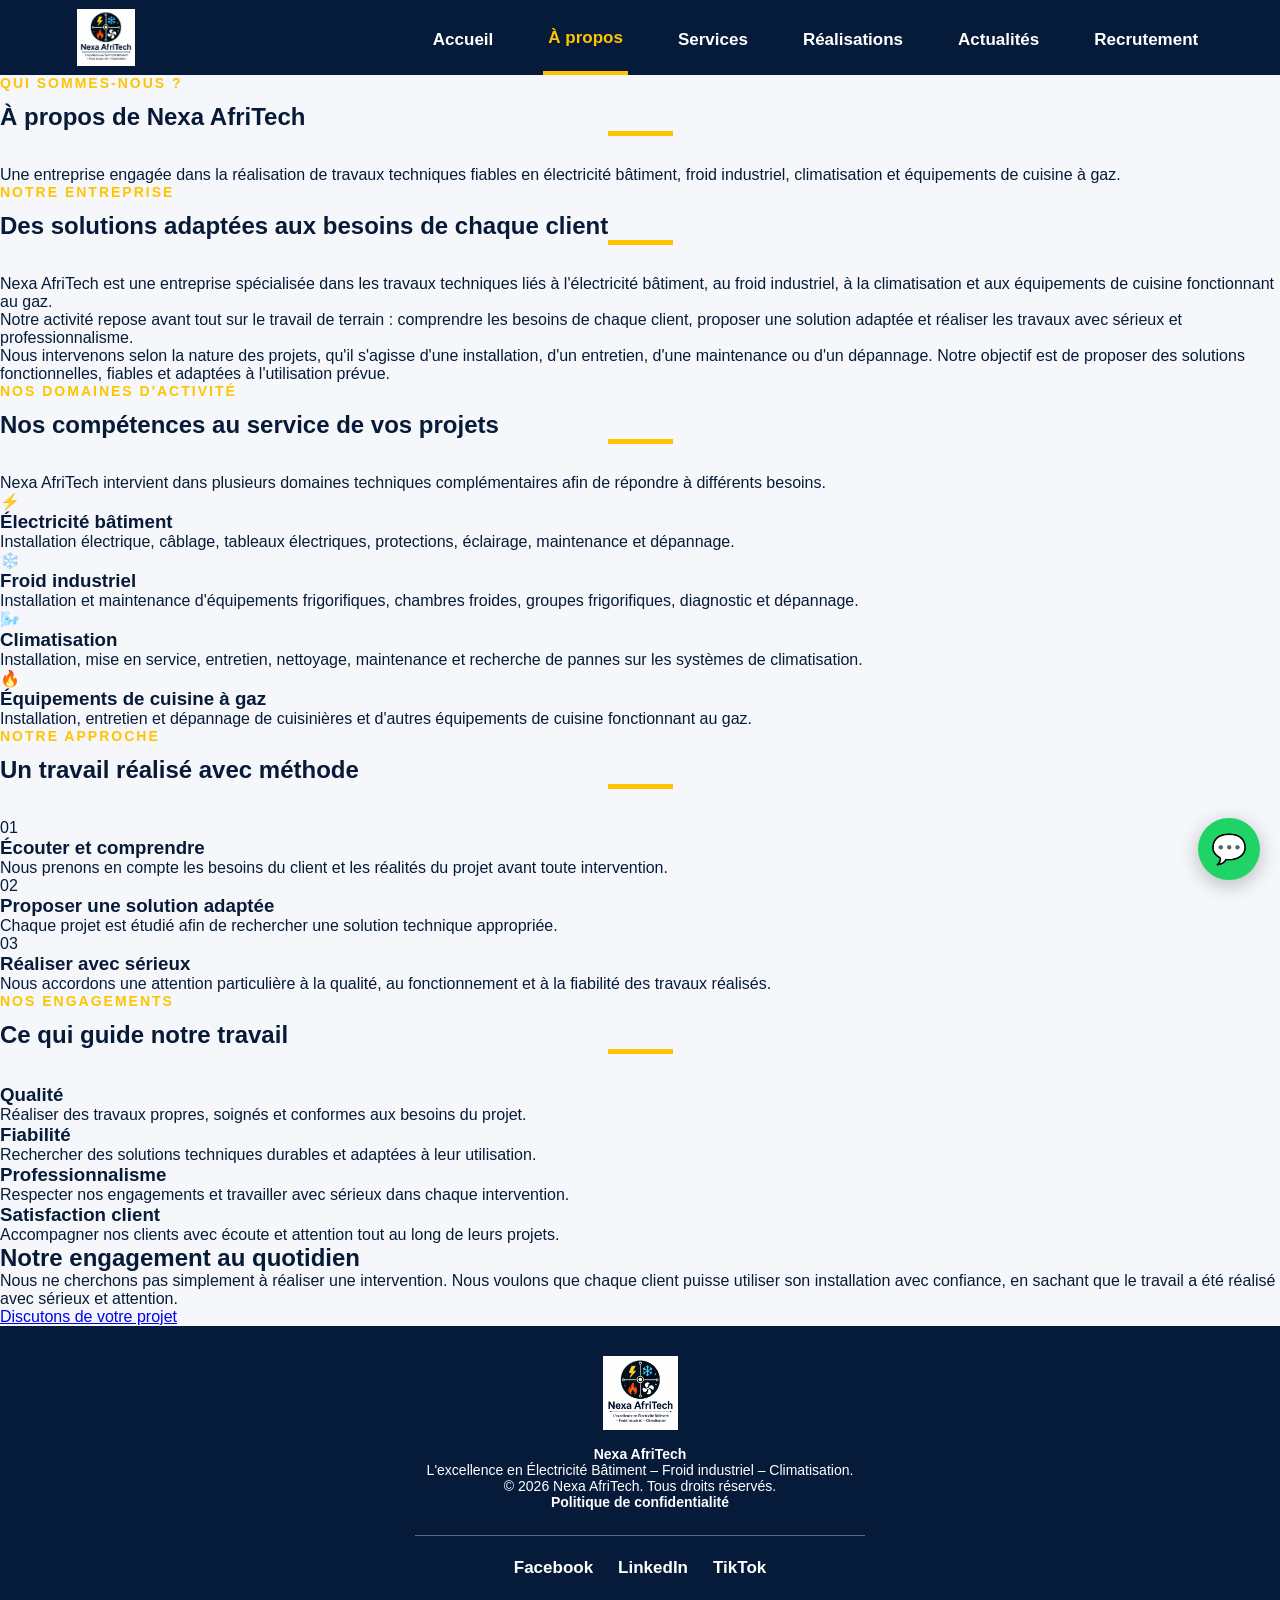
==== commit c1d3e46d: "Update a-propos.html" ====
--- a/a-propos.html
+++ b/a-propos.html
@@ -574,6 +574,74 @@
         Tous droits réservés.
     </p>
 
+    <p>
+    <a
+        href="confidentialite.html"
+        style="
+            color: #ffffff !important;
+            text-decoration: none !important;
+            font-weight: 600 !important;">
+        Politique de confidentialité
+    </a>
+    </p>
+
+    <hr
+    style="
+        width: 80% !important;
+        max-width: 450px !important;
+        margin: 25px auto 22px !important;
+        border: none !important;
+        border-top: 1px solid rgba(255,255,255,0.35) !important;">
+
+<div
+    style="
+        width: 100% !important;
+        display: flex !important;
+        justify-content: center !important;
+        align-items: center !important;
+        gap: 25px !important;
+        flex-wrap: wrap !important;
+        padding: 0 15px 25px !important;
+        box-sizing: border-box !important;">
+
+    <a
+        href="https://www.facebook.com/share/18nwniy4Mk/"
+        target="_blank"
+        rel="noopener noreferrer"
+        style="
+            color: #ffffff !important;
+            text-decoration: none !important;
+            font-size: 17px !important;
+            font-weight: 600 !important;">
+        Facebook
+    </a>
+
+    <a
+        href="https://www.linkedin.com/in/nexa-afritech-b%C3%A9nin-56aa30431"
+        target="_blank"
+        rel="noopener noreferrer"
+        style="
+            color: #ffffff !important;
+            text-decoration: none !important;
+            font-size: 17px !important;
+            font-weight: 600 !important;">
+        LinkedIn
+    </a>
+
+    <a
+        href="https://www.tiktok.com/@nexaafritech1"
+        target="_blank"
+        rel="noopener noreferrer"
+        style="
+            color: #ffffff !important;
+            text-decoration: none !important;
+            font-size: 17px !important;
+            font-weight: 600 !important;">
+        TikTok
+    </a>
+
+</div>
+
 </footer>
 
 
--- a/style.css
+++ b/style.css
@@ -2748,3 +2748,591 @@
 
     transform: translateY(-2px);
 }
+    /* =========================================
+   PAGE À PROPOS — NEXA AFRITECH
+========================================= */
+
+/* =========================
+   EN-TÊTE
+========================= */
+
+.apropos-header {
+    background: #061b3a;
+    color: #ffffff;
+    text-align: center;
+    padding: 70px 20px 60px;
+}
+
+.apropos-header h1 {
+    max-width: 850px;
+    margin: 0 auto 15px;
+    font-size: clamp(32px, 5vw, 48px);
+    line-height: 1.2;
+}
+
+.apropos-header > p:last-child {
+    max-width: 780px;
+    margin: 0 auto;
+    color: #dce3ed;
+    font-size: 17px;
+    line-height: 1.7;
+}
+
+
+/* =========================
+   PRÉSENTATION
+========================= */
+
+.apropos-presentation {
+    padding: 75px 7%;
+    background: #ffffff;
+}
+
+.apropos-presentation-content {
+    max-width: 900px;
+    margin: 0 auto;
+}
+
+.apropos-text {
+    max-width: 850px;
+    margin: 0 auto;
+    text-align: center;
+}
+
+.apropos-text h2 {
+    margin-bottom: 15px;
+    color: #071b38;
+    font-size: clamp(28px, 4vw, 40px);
+    line-height: 1.3;
+}
+
+.apropos-text p:not(.section-subtitle) {
+    margin: 0 auto 18px;
+    color: #555;
+    font-size: 17px;
+    line-height: 1.8;
+}
+
+
+/* =========================
+   DOMAINES D'ACTIVITÉ
+========================= */
+
+.apropos-domains {
+    padding: 75px 7%;
+    background: #f5f7fa;
+}
+
+.apropos-section-intro {
+    max-width: 800px;
+    margin: 0 auto 45px;
+    text-align: center;
+}
+
+.apropos-section-intro h2 {
+    margin-bottom: 15px;
+    color: #071b38;
+    font-size: clamp(28px, 4vw, 40px);
+    line-height: 1.3;
+}
+
+.apropos-section-intro p:last-child {
+    color: #555;
+    font-size: 17px;
+    line-height: 1.7;
+}
+
+.apropos-domains-grid {
+    max-width: 1150px;
+    margin: 0 auto;
+
+    display: grid;
+    grid-template-columns: repeat(4, minmax(0, 1fr));
+    gap: 25px;
+}
+
+.apropos-domain-card {
+    padding: 30px 22px;
+    background: #ffffff;
+    border-radius: 16px;
+    text-align: center;
+
+    box-shadow: 0 8px 25px rgba(0, 0, 0, 0.10);
+
+    transition:
+        transform 0.3s ease,
+        box-shadow 0.3s ease;
+}
+
+.apropos-domain-card:hover {
+    transform: translateY(-6px);
+
+    box-shadow:
+        0 14px 32px rgba(0, 0, 0, 0.16);
+}
+
+.apropos-domain-icon {
+    width: 65px;
+    height: 65px;
+    margin: 0 auto 18px;
+
+    display: flex;
+    align-items: center;
+    justify-content: center;
+
+    background: #ffc400;
+    border-radius: 50%;
+
+    font-size: 30px;
+}
+
+.apropos-domain-card h3 {
+    margin-bottom: 12px;
+    color: #071b38;
+    font-size: 20px;
+}
+
+.apropos-domain-card p {
+    color: #555;
+    font-size: 15px;
+    line-height: 1.65;
+}
+
+
+/* =========================
+   NOTRE APPROCHE
+========================= */
+
+.apropos-work {
+    padding: 75px 7%;
+    background: #ffffff;
+}
+
+.apropos-work-content {
+    max-width: 1100px;
+    margin: 0 auto;
+    text-align: center;
+}
+
+.apropos-work h2 {
+    margin-bottom: 35px;
+    color: #071b38;
+    font-size: clamp(28px, 4vw, 40px);
+}
+
+.apropos-work-grid {
+    display: grid;
+    grid-template-columns: repeat(3, minmax(0, 1fr));
+    gap: 25px;
+}
+
+.apropos-work-item {
+    padding: 30px 25px;
+    border-radius: 16px;
+    background: #f5f7fa;
+    text-align: left;
+}
+
+.apropos-work-item span {
+    display: inline-flex;
+    align-items: center;
+    justify-content: center;
+
+    width: 46px;
+    height: 46px;
+    margin-bottom: 18px;
+
+    border-radius: 50%;
+
+    background: #ffc400;
+    color: #071b38;
+
+    font-size: 16px;
+    font-weight: bold;
+}
+
+.apropos-work-item h3 {
+    margin-bottom: 10px;
+    color: #071b38;
+    font-size: 20px;
+}
+
+.apropos-work-item p {
+    margin: 0;
+    color: #555;
+    font-size: 15px;
+    line-height: 1.7;
+}
+
+
+/* =========================
+   NOS ENGAGEMENTS
+========================= */
+
+.apropos-engagements {
+    padding: 75px 7%;
+    background: #f5f7fa;
+}
+
+.apropos-engagements-grid {
+    max-width: 1100px;
+    margin: 0 auto;
+
+    display: grid;
+    grid-template-columns: repeat(4, minmax(0, 1fr));
+    gap: 20px;
+}
+
+.apropos-engagement {
+    padding: 28px 22px;
+    background: #ffffff;
+    border-radius: 14px;
+    text-align: center;
+
+    border-top: 4px solid #ffc400;
+}
+
+.apropos-engagement h3 {
+    margin-bottom: 10px;
+    color: #071b38;
+    font-size: 19px;
+}
+
+.apropos-engagement p {
+    margin: 0;
+    color: #555;
+    font-size: 15px;
+    line-height: 1.65;
+}
+
+
+/* =========================
+   CONCLUSION
+========================= */
+
+.apropos-conclusion {
+    padding: 80px 20px;
+    background: #061b3a;
+    text-align: center;
+}
+
+.apropos-conclusion-content {
+    max-width: 800px;
+    margin: 0 auto;
+}
+
+.apropos-conclusion h2 {
+    margin-bottom: 18px;
+    color: #ffffff;
+    font-size: clamp(28px, 4vw, 40px);
+}
+
+.apropos-conclusion p {
+    margin: 0 auto 30px;
+    color: #dce3ed;
+    font-size: 17px;
+    line-height: 1.8;
+}
+
+.apropos-contact-button {
+    display: inline-block;
+
+    padding: 15px 28px;
+
+    background: #ffc400;
+    color: #071b38;
+
+    border-radius: 10px;
+
+    font-size: 16px;
+    font-weight: bold;
+    text-decoration: none;
+
+    transition:
+        transform 0.25s ease,
+        background 0.25s ease;
+}
+
+.apropos-contact-button:hover {
+    background: #ffd633;
+    transform: translateY(-2px);
+}
+
+
+/* =========================
+   TABLETTE
+========================= */
+
+@media (max-width: 1000px) {
+
+    .apropos-domains-grid,
+    .apropos-engagements-grid {
+        grid-template-columns: repeat(2, minmax(0, 1fr));
+    }
+
+}
+
+
+/* =========================
+   MOBILE
+========================= */
+
+@media (max-width: 768px) {
+
+    .apropos-header {
+        padding: 55px 20px 45px;
+    }
+
+    .apropos-header h1 {
+        font-size: 34px;
+    }
+
+    .apropos-header > p:last-child {
+        font-size: 16px;
+    }
+
+    .apropos-presentation,
+    .apropos-domains,
+    .apropos-work,
+    .apropos-engagements {
+        padding: 55px 20px;
+    }
+
+    .apropos-text h2,
+    .apropos-section-intro h2,
+    .apropos-work h2,
+    .apropos-conclusion h2 {
+        font-size: 30px;
+    }
+
+    .apropos-text p:not(.section-subtitle),
+    .apropos-section-intro p:last-child,
+    .apropos-conclusion p {
+        font-size: 16px;
+    }
+
+    .apropos-domains-grid,
+    .apropos-work-grid,
+    .apropos-engagements-grid {
+        grid-template-columns: 1fr;
+    }
+
+    .apropos-work-item {
+        text-align: center;
+    }
+
+    .apropos-conclusion {
+        padding: 60px 20px;
+    }
+
+        }
+    /* =========================================
+   PAGE POLITIQUE DE CONFIDENTIALITÉ
+========================================= */
+
+/* =========================
+   EN-TÊTE
+========================= */
+
+.confidentialite-header {
+    background: #061b3a;
+    color: #ffffff;
+    text-align: center;
+    padding: 70px 20px 60px;
+}
+
+.confidentialite-header h1 {
+    max-width: 900px;
+    margin: 0 auto 15px;
+    font-size: clamp(32px, 5vw, 48px);
+    line-height: 1.2;
+}
+
+.confidentialite-header > p:last-child {
+    max-width: 780px;
+    margin: 0 auto;
+    color: #dce3ed;
+    font-size: 17px;
+    line-height: 1.7;
+}
+
+
+/* =========================
+   CONTENU
+========================= */
+
+.confidentialite-content {
+    padding: 75px 7%;
+    background: #f5f7fa;
+}
+
+.confidentialite-container {
+    max-width: 950px;
+    margin: 0 auto;
+}
+
+.confidentialite-block {
+    margin-bottom: 22px;
+    padding: 30px;
+    background: #ffffff;
+    border-radius: 14px;
+
+    box-shadow: 0 6px 20px rgba(0, 0, 0, 0.07);
+}
+
+.confidentialite-block h2 {
+    margin: 0 0 16px;
+    color: #071b38;
+    font-size: 23px;
+    line-height: 1.35;
+}
+
+.confidentialite-block p {
+    margin: 0 0 14px;
+    color: #555;
+    font-size: 16px;
+    line-height: 1.8;
+}
+
+.confidentialite-block p:last-child {
+    margin-bottom: 0;
+}
+
+
+/* =========================
+   BLOC CONTACT
+========================= */
+
+.confidentialite-contact {
+    margin-top: 40px;
+    text-align: center;
+    border-top: 4px solid #ffc400;
+}
+
+.confidentialite-contact h2 {
+    font-size: 28px;
+}
+
+.confidentialite-contact p {
+    max-width: 700px;
+    margin-right: auto;
+    margin-left: auto;
+}
+
+.confidentialite-button {
+    display: inline-block;
+    margin-top: 10px;
+    padding: 14px 28px;
+
+    background: #ffc400;
+    color: #071b38;
+
+    border-radius: 10px;
+
+    font-size: 16px;
+    font-weight: bold;
+    text-decoration: none;
+
+    transition:
+        transform 0.25s ease,
+        background 0.25s ease;
+}
+
+.confidentialite-button:hover {
+    background: #ffd633;
+    transform: translateY(-2px);
+}
+
+
+/* =========================
+   MOBILE
+========================= */
+
+@media (max-width: 768px) {
+
+    .confidentialite-header {
+        padding: 55px 20px 45px;
+    }
+
+    .confidentialite-header h1 {
+        font-size: 34px;
+    }
+
+    .confidentialite-header > p:last-child {
+        font-size: 16px;
+    }
+
+    .confidentialite-content {
+        padding: 50px 20px;
+    }
+
+    .confidentialite-block {
+        padding: 24px 20px;
+        margin-bottom: 18px;
+    }
+
+    .confidentialite-block h2 {
+        font-size: 21px;
+    }
+
+    .confidentialite-block p {
+        font-size: 15.5px;
+        line-height: 1.75;
+    }
+
+        }
+    /* =========================================
+   RÉSEAUX SOCIAUX - FOOTER
+========================================= */
+
+footer .footer-separator {
+    width: 80%;
+    max-width: 450px;
+    margin: 25px auto 22px;
+    border: none;
+    border-top: 1px solid rgba(255, 255, 255, 0.35);
+}
+
+footer .footer-social-links {
+    width: 100%;
+    display: grid !important;
+    grid-template-columns: repeat(3, 1fr);
+    align-items: center;
+    gap: 12px;
+    margin: 0 auto;
+    padding: 0 20px 25px;
+    box-sizing: border-box;
+}
+
+footer .footer-social-links a {
+    display: block !important;
+    text-align: center;
+    color: #ffffff !important;
+    text-decoration: none !important;
+    font-size: 18px;
+    font-weight: 600;
+    line-height: 1.4;
+}
+
+footer .footer-social-links a:hover {
+    color: #ffc400 !important;
+}
+
+
+/* =========================
+   PETITS ÉCRANS
+========================= */
+
+@media (max-width: 480px) {
+
+    footer .footer-social-links {
+        gap: 8px;
+        padding-right: 15px;
+        padding-left: 15px;
+    }
+
+    footer .footer-social-links a {
+        font-size: 16px;
+    }
+
+}
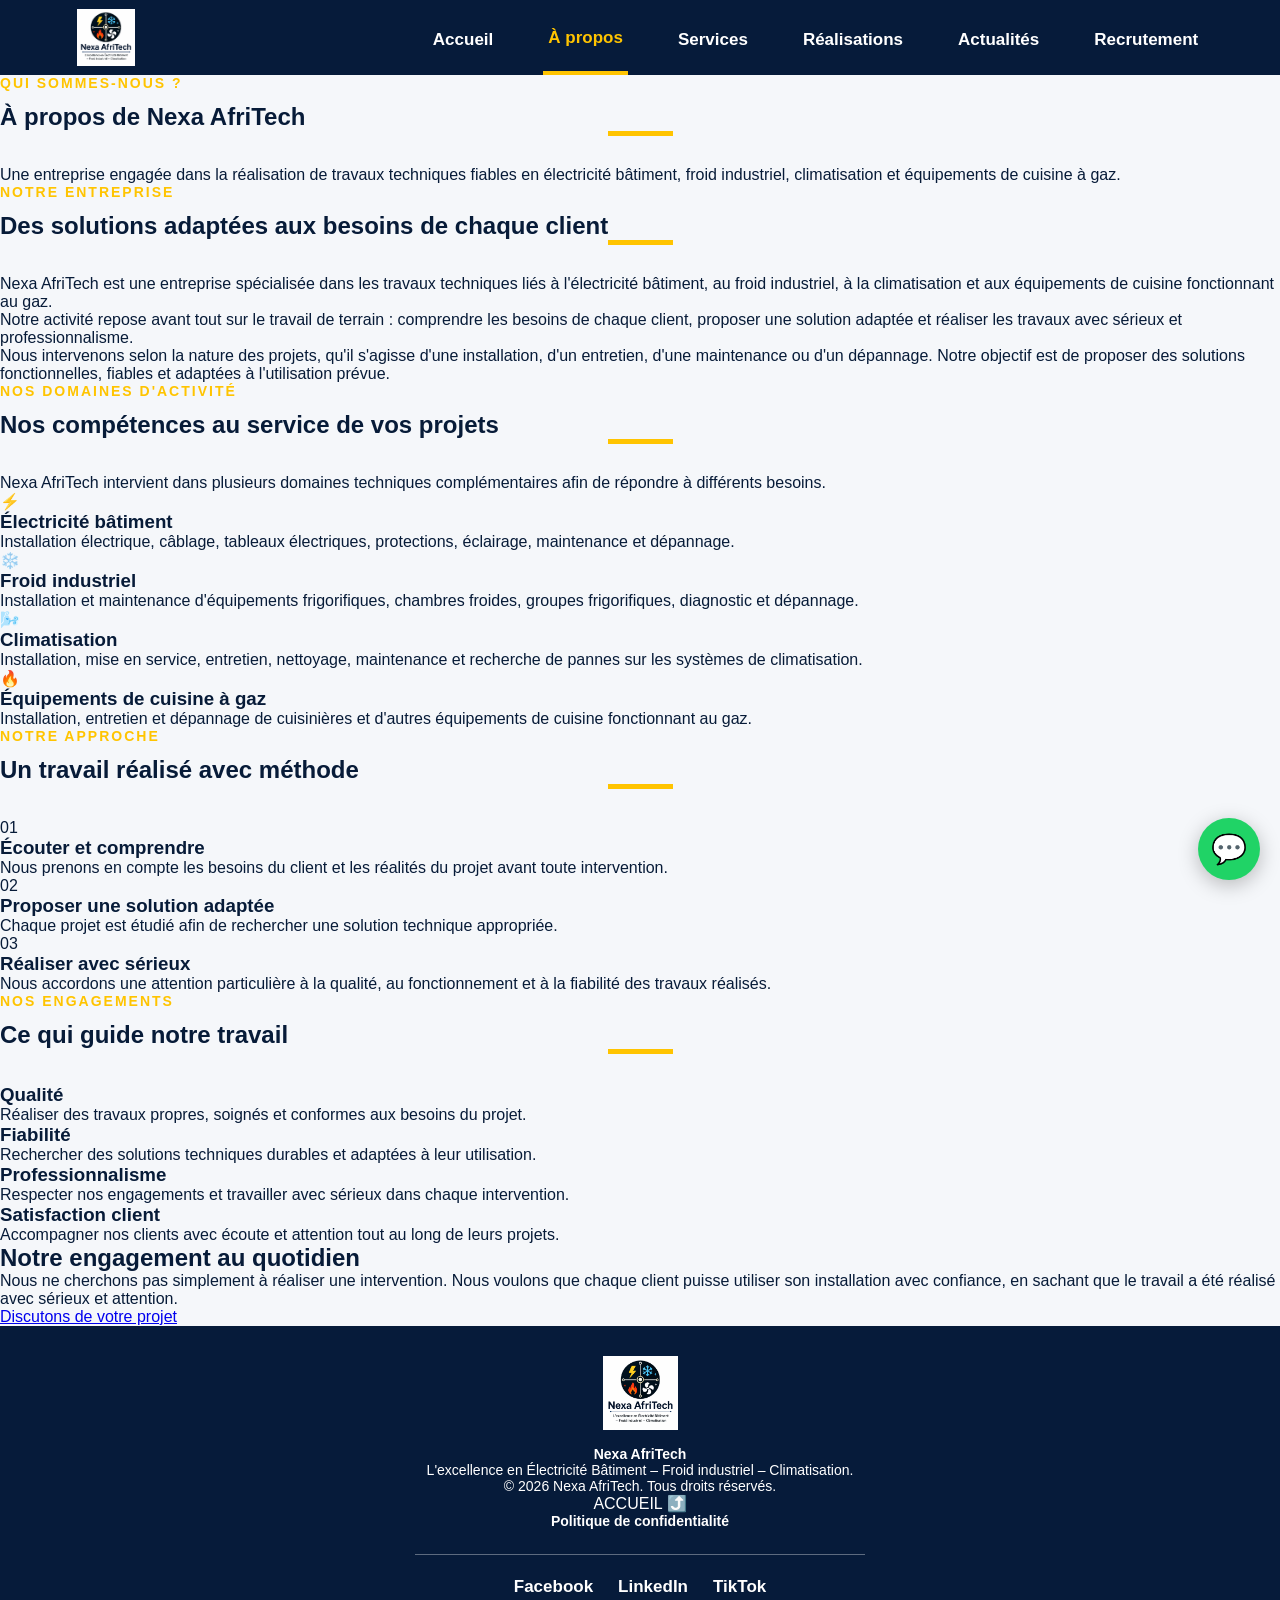
==== commit 71825f9e: "Update a-propos.html" ====
--- a/a-propos.html
+++ b/a-propos.html
@@ -573,6 +573,19 @@
         © 2026 Nexa AfriTech.
         Tous droits réservés.
     </p>
+
+     <div class="footer-links" style="display: flex !important; justify-content: center !important; gap: 35px !important;">
+
+    <a
+        href="index.html"
+        style="
+            color: #ffffff !important;
+            text-decoration: none !important;">
+        ACCUEIL ⤴️
+    </a>
+  
+ 
+     </div>
 
     <p>
     <a
